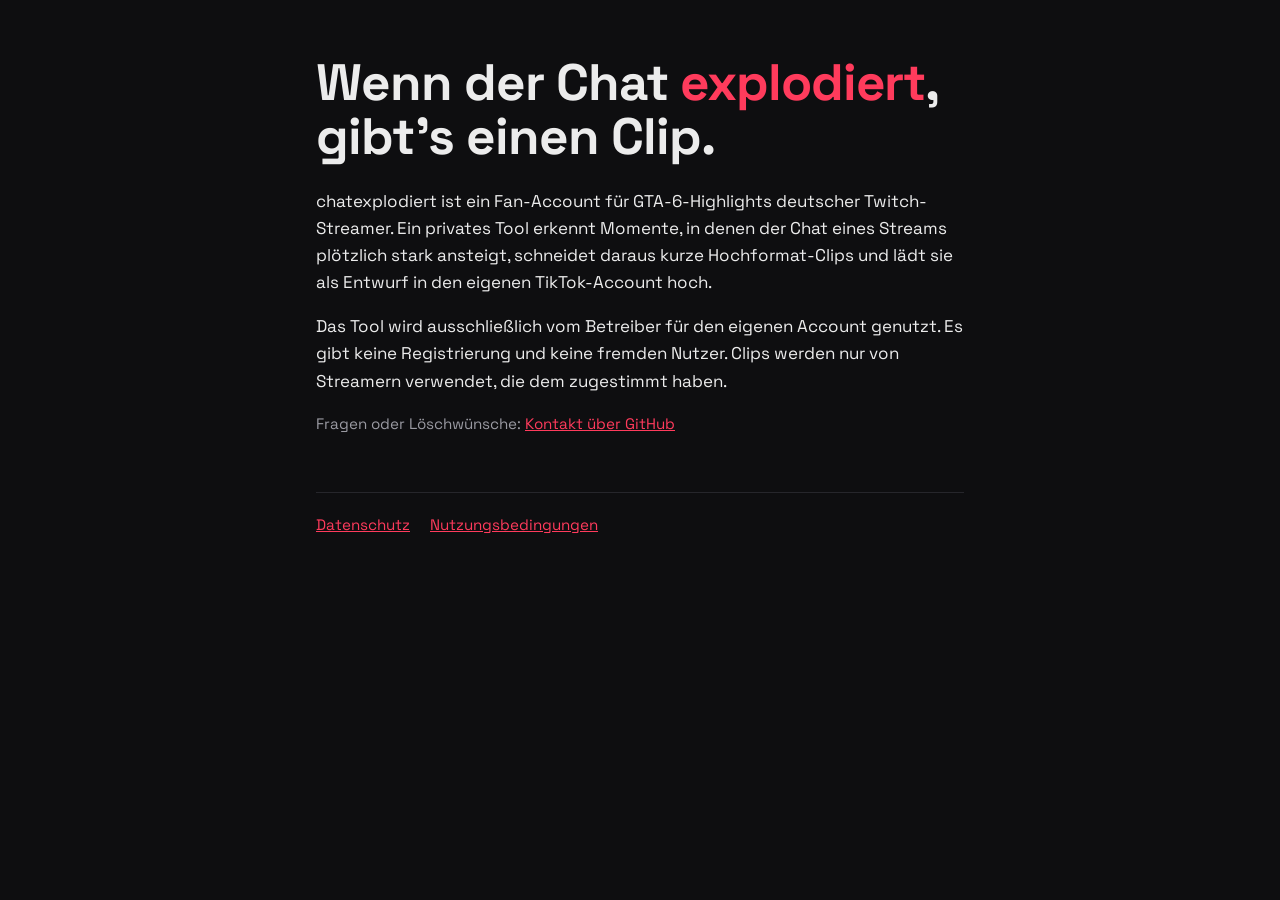
==== index.html @ d91e4b3b "Add chatexplodiert site with privacy policy and terms Co-Authored-By: Claude Opus 5.5 <noreply@anthr" ====
<!doctype html>
<html lang="de">
<head>
  <meta charset="utf-8">
  <meta name="viewport" content="width=device-width, initial-scale=1">
  <title>chatexplodiert</title>
  <link rel="preconnect" href="https://fonts.googleapis.com">
  <link href="https://fonts.googleapis.com/css2?family=Space+Grotesk:wght@400;700&display=swap" rel="stylesheet">
  <link rel="stylesheet" href="style.css">
</head>
<body>
<main>
  <h1>Wenn der Chat <span>explodiert</span>, gibt's einen Clip.</h1>
  <p>
    chatexplodiert ist ein Fan-Account für GTA-6-Highlights deutscher Twitch-Streamer.
    Ein privates Tool erkennt Momente, in denen der Chat eines Streams plötzlich stark ansteigt,
    schneidet daraus kurze Hochformat-Clips und lädt sie als Entwurf in den eigenen TikTok-Account hoch.
  </p>
  <p>
    Das Tool wird ausschließlich vom Betreiber für den eigenen Account genutzt. Es gibt keine Registrierung
    und keine fremden Nutzer. Clips werden nur von Streamern verwendet, die dem zugestimmt haben.
  </p>
  <p class="muted">
    Fragen oder Löschwünsche:
    <a href="https://github.com/wolfmaxhomberg-ui/chatexplodiert-site/issues">Kontakt über GitHub</a>
  </p>
  <nav>
    <a href="datenschutz.html">Datenschutz</a>
    <a href="nutzungsbedingungen.html">Nutzungsbedingungen</a>
  </nav>
</main>
</body>
</html>
---- style.css ----
:root {
  --bg: #0e0e10;
  --fg: #ececec;
  --muted: #9a9aa2;
  --accent: #ff3b5c;
  --line: #26262b;
}

* { box-sizing: border-box; }

body {
  margin: 0;
  background: var(--bg);
  color: var(--fg);
  font: 17px/1.6 "Space Grotesk", system-ui, sans-serif;
}

main {
  max-width: 680px;
  margin: 0 auto;
  padding: 56px 16px 80px;
}

h1 {
  font-size: clamp(2rem, 7vw, 3.2rem);
  line-height: 1.05;
  margin: 0 0 24px;
  letter-spacing: -0.02em;
}

h1 span { color: var(--accent); }

h2 {
  font-size: 1.15rem;
  margin: 40px 0 8px;
}

p, li { color: var(--fg); }

.muted { color: var(--muted); font-size: 0.95rem; }

a { color: var(--accent); }

nav {
  display: flex;
  gap: 20px;
  border-top: 1px solid var(--line);
  margin-top: 56px;
  padding-top: 20px;
  font-size: 0.95rem;
}
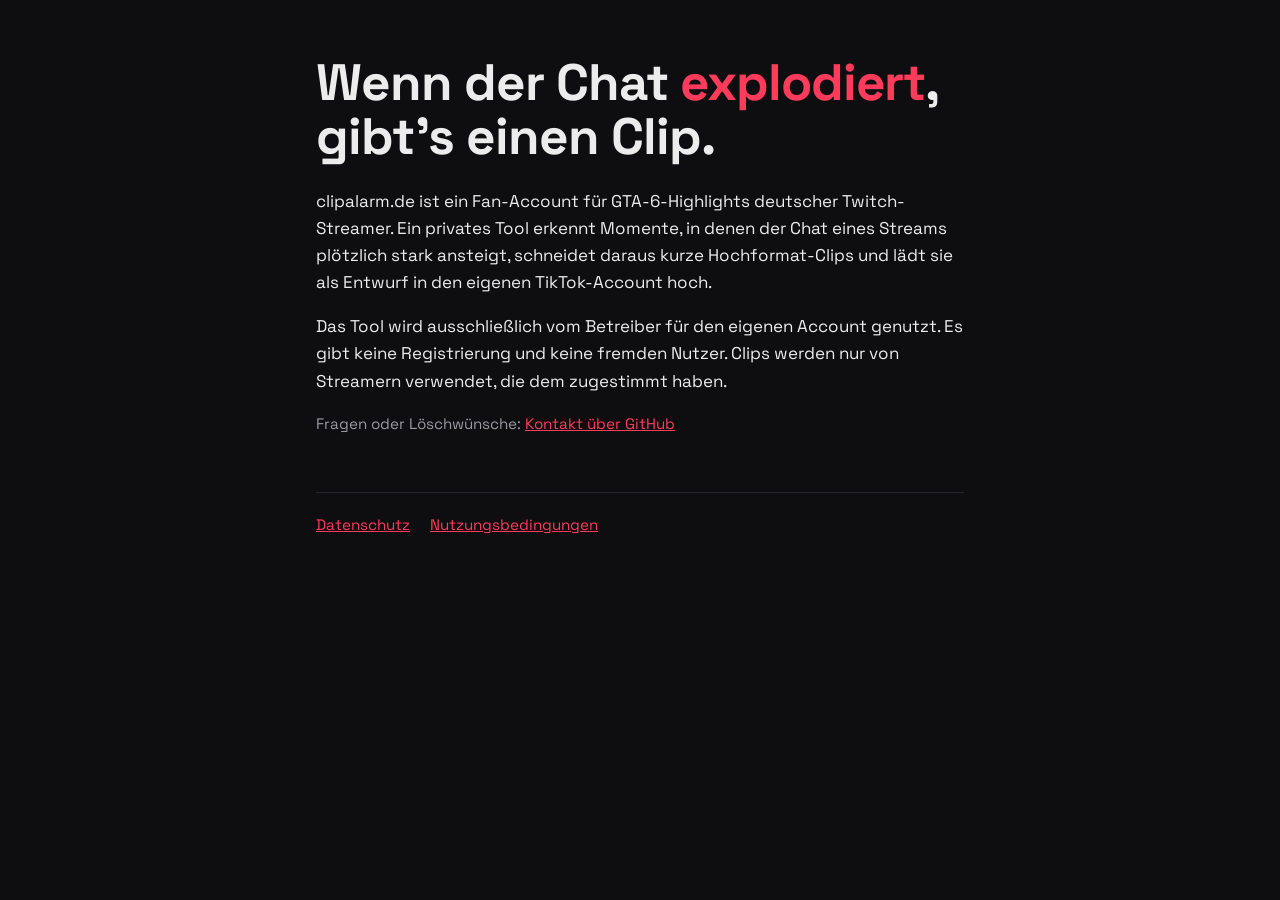
==== commit 6e516cfa: "Rename brand to clipalarm.de Co-Authored-By: Claude Opus 5.5 <noreply@anthropic.com>" ====
--- a/index.html
+++ b/index.html
@@ -3,7 +3,7 @@
 <head>
   <meta charset="utf-8">
   <meta name="viewport" content="width=device-width, initial-scale=1">
-  <title>chatexplodiert</title>
+  <title>clipalarm.de</title>
   <link rel="preconnect" href="https://fonts.googleapis.com">
   <link href="https://fonts.googleapis.com/css2?family=Space+Grotesk:wght@400;700&display=swap" rel="stylesheet">
   <link rel="stylesheet" href="style.css">
@@ -12,7 +12,7 @@
 <main>
   <h1>Wenn der Chat <span>explodiert</span>, gibt's einen Clip.</h1>
   <p>
-    chatexplodiert ist ein Fan-Account für GTA-6-Highlights deutscher Twitch-Streamer.
+    clipalarm.de ist ein Fan-Account für GTA-6-Highlights deutscher Twitch-Streamer.
     Ein privates Tool erkennt Momente, in denen der Chat eines Streams plötzlich stark ansteigt,
     schneidet daraus kurze Hochformat-Clips und lädt sie als Entwurf in den eigenen TikTok-Account hoch.
   </p>
@@ -22,7 +22,7 @@
   </p>
   <p class="muted">
     Fragen oder Löschwünsche:
-    <a href="https://github.com/wolfmaxhomberg-ui/chatexplodiert-site/issues">Kontakt über GitHub</a>
+    <a href="https://github.com/wolfmaxhomberg-ui/clipalarm-site/issues">Kontakt über GitHub</a>
   </p>
   <nav>
     <a href="datenschutz.html">Datenschutz</a>
